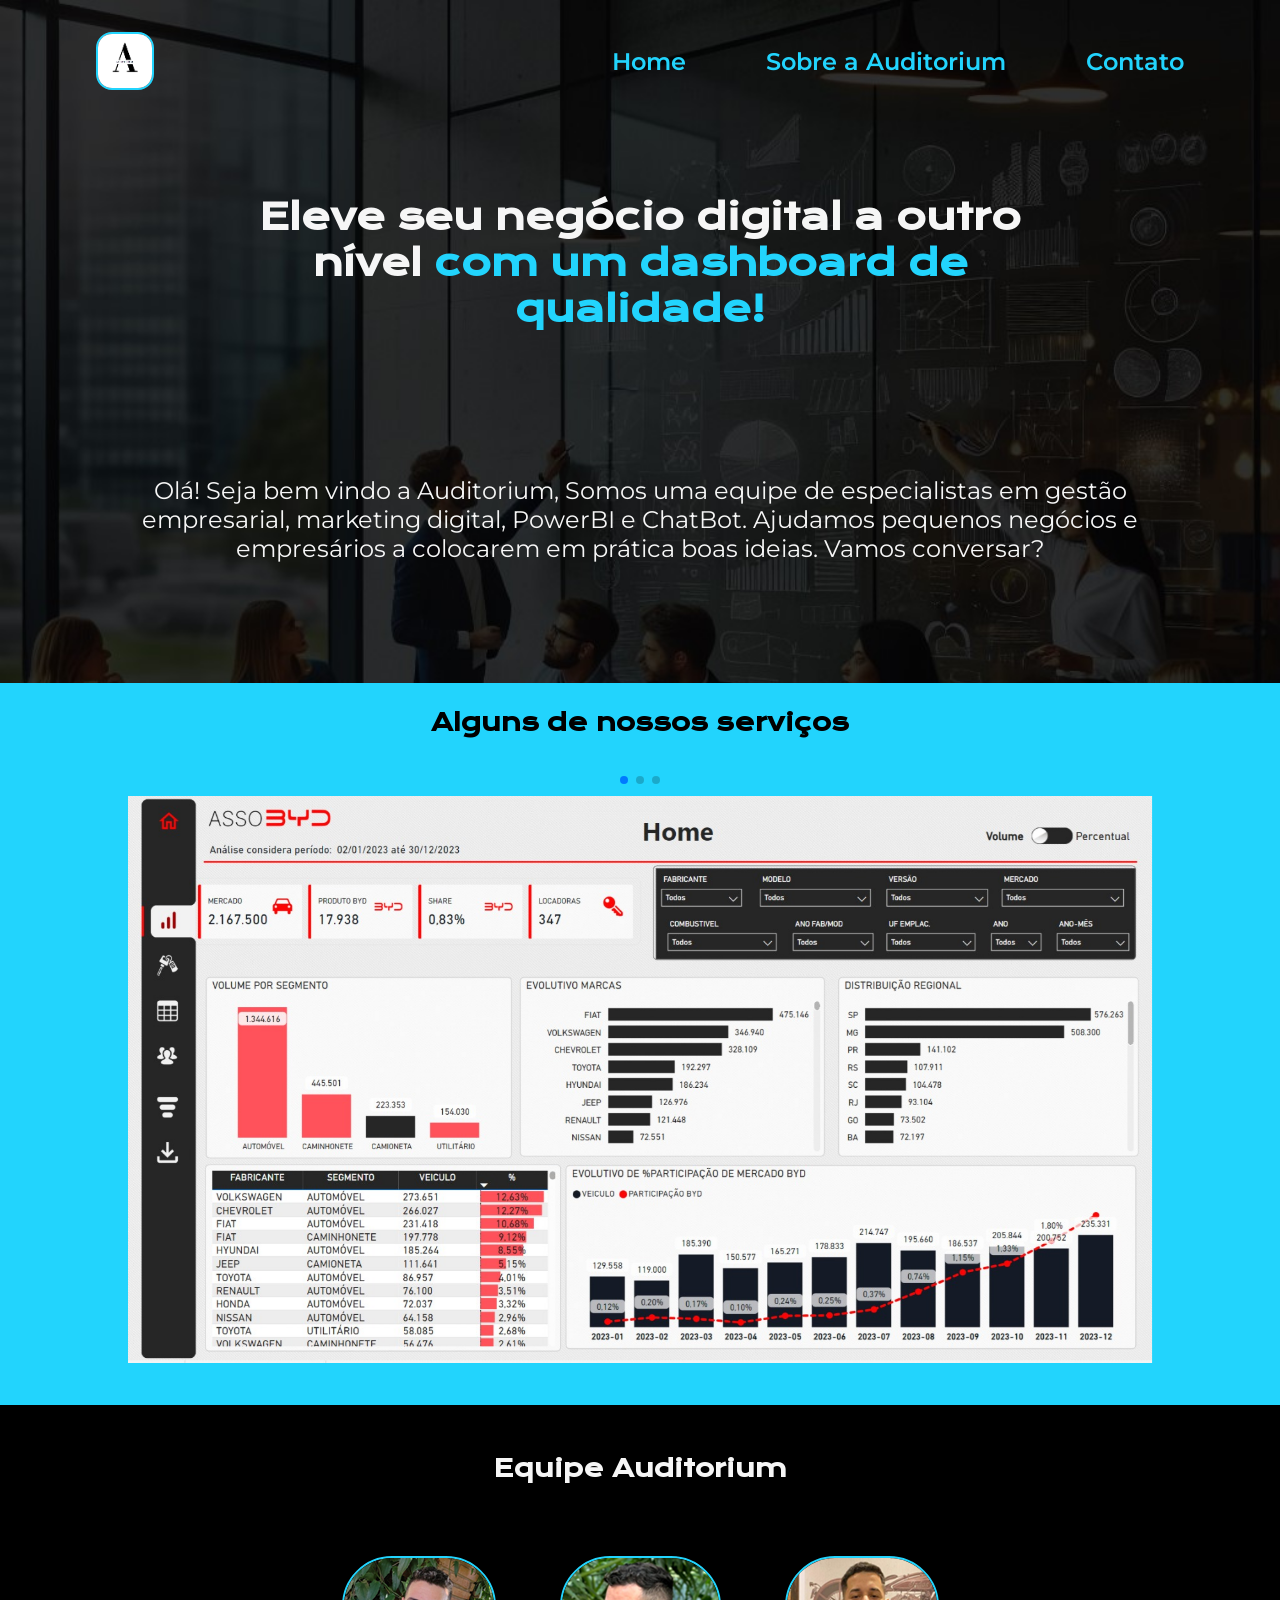
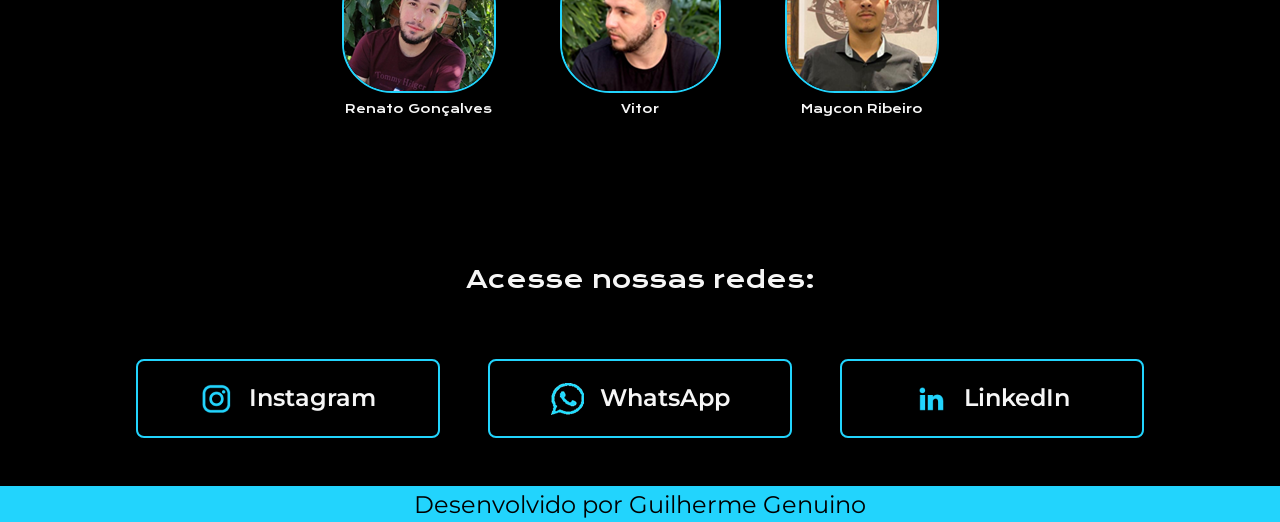
==== index.html @ 53f6d5ea "Add files via upload" ====
<!DOCTYPE html>
<html lang="pt-br">

<head>
    <meta charset="UTF-8">
    <meta name="viewport" content="width=device-width, initial-scale=1.0">
    <title>portfolio</title>
    <link rel="stylesheet" href="https://cdn.jsdelivr.net/npm/swiper@11/swiper-bundle.min.css" />
    <link rel="stylesheet" href="./style/style.css">
    <link rel="stylesheet" href="./style/cabecalho.css">
    <link rel="stylesheet" href="./style/Apresentacao.css">
    <link rel="stylesheet" href="./style/apresentacao__trabalhos.css">
    <link rel="stylesheet" href="./style/parceiros.css">
</head>

<body>
    <section class="apresentacao">
        <header class="cabecalho">
            <img class="logo-auditorium" src="/assets/Logo Auditorium.jpg">
            <nav class="cabecalho__menu">
                <a class="cabecalho__menu__link" href="index.html">Home</a>
                <a class="cabecalho__menu__link" href="#">Sobre a Auditorium</a>
                <a class="cabecalho__menu__link" href="#">Contato</a>
            </nav>
        </header>
        <h1 class="apresentacao__titulo">Eleve seu negócio digital a outro nível <strong class="titulo-destaque"> com um
                dashboard de qualidade!</strong></h1>
        <p class="apresentacao__texto">
            Olá! Seja bem vindo a Auditorium, Somos uma equipe de especialistas em gestão empresarial, marketing
            digital, PowerBI e ChatBot. Ajudamos pequenos
            negócios e empresários a colocarem em prática boas ideias. Vamos conversar?
        </p>
    </section>
    <section class="apresentacao__trabalhos">
        <h2 class="apresentacao__trabalho__titulo">Alguns de nossos serviços</h2>
        <!-- Slider main container -->
        <div class="swiper">
            <!-- If we need pagination -->
            <div class="swiper-pagination"></div>
            <!-- Additional required wrapper -->
            <div class="swiper-wrapper">
                <!-- Slides -->
                <div class="swiper-slide"><img src="assets/Imagem do WhatsApp de 2024-02-13 à(s) 22.20.57_19cfecef.jpg"
                        class="img__demonstracao"></div>
                <div class="swiper-slide"><img src="assets/Imagem do WhatsApp de 2024-02-13 à(s) 22.20.58_855f85e7.jpg"
                        class="img__demonstracao"></div>
                <div class="swiper-slide"><img src="assets/Imagem do WhatsApp de 2024-02-13 à(s) 22.20.58_ad57d8bb.jpg"
                        class="img__demonstracao"></div>
            </div>
        </div>
    </section>
    <section class="parceiros">
        <div class="parceiros__apresentacao">
            <h2 class="parceiros__apresentacao__titulo">Equipe Auditorium</h2>
            <div class="parceiros__apresentacao__fotos">
                <div>
                    <img src="/assets/Renato.png" class="parceiros__apresentacao__fotos__foto" />
                    <p class="parceiros__apresentacao__fotos__descricao-foto">Renato Gonçalves</p>
                </div>
                <div>
                    <img src="/assets/Vitor.png" class="parceiros__apresentacao__fotos__foto" />
                    <p class="parceiros__apresentacao__fotos__descricao-foto">Vitor</p>
                </div>
                <div>
                    <img src="/assets/Maycon Ribeiro.png" class="parceiros__apresentacao__fotos__foto" />
                    <p class="parceiros__apresentacao__fotos__descricao-foto">Maycon Ribeiro</p>
                </div>
            </div>
        </div>
        <div class="parceiros__redes">
            <h2 class="parceiros__redes__titulo">Acesse nossas redes:</h2>
            <div class="parceiros__redes__links">
                <a class="parceiros__redes__links__navegacao" href="https://www.instagram.com/auditoriumcorp/"><img
                        src="./assets/instagram.png">Instagram</a>
                <a class="parceiros__redes__links__navegacao" href="#"><img src="./assets/Whatsapp.png">WhatsApp</a>
                <a class="parceiros__redes__links__navegacao" href="#"><img src="./assets/linkedin.png">LinkedIn</a>
            </div>
        </div>
    </section>
    <footer class="rodape">
        <p>Desenvolvido por Guilherme Genuino</p>
    </footer>

    <script src="https://cdn.jsdelivr.net/npm/swiper@11/swiper-bundle.min.js"></script>
    <script>
        const swiper = new Swiper('.swiper', {
            slidesPerView: 1,
            spaceBetween: 10,
            autoplay: {
                delay: 5000,
            },
            pagination: {
                el: '.swiper-pagination',
            },
        }); 
    </script>
</body>

</html>
---- style/style.css ----
@import url('https://fonts.googleapis.com/css2?family=Krona+One&family=Montserrat:wght@400;600&display=swap');
* {
    margin: 0;
    padding: 0;
}

:root {
    --cor-primaria: #000000;
    --cor-secundaria: #f6f6f6;
    --cor-terciaria: #22d4fd;
    --cor-hover: #272727;
    --fonte-primaria: 'Krona One', sans-seri;
    --fonte-secundaria:  'Montserrat', sans-serif;
}

body {
    box-sizing: border-box;
    background-color: var(--cor-primaria);
    color: var(--cor-secundaria);
}




.rodape {
    padding: .2rem;
    color: var(--cor-primaria);
    background-color: var(--cor-terciaria);
    text-align: center;
    font-family: var(--fonte-secundaria);
    font-size: 1.5rem;
    font-weight: 400;
}

/*@media (max-width: 1200px) {
    .cabecalho {
        padding: 6%;
    }

    .cabecalho__menu {
        justify-content: center;
    }

    .apresentacao {
        flex-direction: column-reverse;
    }
    .apresentacao__conteudo {
        width: auto;
    }

    .imagemMinha {
        width: auto;
    }

}
---- style/cabecalho.css ----
.cabecalho {
    margin: 2em 6em;
    display: flex;
    justify-content: space-between;
    align-items: center;
}

.cabecalho__menu {
    display: flex;
    gap: 80px;
}

.cabecalho__menu__link {
    font-family: var(--fonte-secundaria);
    font-size: 1.5rem;
    font-weight: 600;
    color: var(--cor-terciaria);
    text-decoration: none;
}

.logo-auditorium {
    max-width: 5%;
    max-height: 5%;
    border: 0.125rem solid var(--cor-terciaria);
    border-radius: 1rem;
}
---- style/Apresentacao.css ----
.apresentacao {
    background-image: url("../assets/Background.jpeg");
    background-repeat: no-repeat;
    background-size: cover;
    display: flex;
    flex-direction: column;
    align-items: center;
}

.apresentacao__titulo {
    font-family: var(--fonte-primaria);
    font-size: 2.25rem;
    padding: 2em 7em 4em 7em;
    text-align: center;
}

.titulo-destaque {
    color: var(--cor-terciaria);
}

.apresentacao__texto {
    font-family: var(--fonte-secundaria);
    font-size: 1.5rem;
    padding: 0 5em 5em 5em;
    text-align: center;
}
---- style/apresentacao__trabalhos.css ----
.apresentacao__trabalhos {
    background-color: var(--cor-terciaria);
    color: var(--cor-primaria);
    padding: 0 0 2em 0;
}

.apresentacao__trabalho__titulo {
    font-family: var(--fonte-primaria);
    font-size: 1.5rem;
    padding: 1em 0 1em 0;
    text-align: center;
    font-weight: 700;
}

.img__demonstracao {
    max-width: 80%;
    max-height: 80%;
}

.swiper {
    text-align: center;
}

.swiper-pagination {
    position: initial;
    margin: .5em 0;
}
---- style/parceiros.css ----
.parceiros {
    display: flex;
    justify-content: space-between;
    flex-direction: column;
    align-items: center;
    gap: 32px;
    margin: 3em 0;
}

.parceiros__apresentacao__titulo {
    font-family: var(--fonte-primaria);
    font-size: 1.5rem;
    padding: 0 0 3em 0;
    text-align: center;
    font-weight: 700;
}

.parceiros__apresentacao__fotos {
    display: flex;
}

.parceiros__apresentacao__fotos__foto {
    border: 0.125rem solid var(--cor-terciaria);
    border-radius: 50px;
    margin-right: 2em;
    margin-left: 2em;
}

.parceiros__apresentacao__fotos__descricao-foto {
    text-align: center;
    font-family: var(--fonte-primaria);
    font-size: 12px;
    padding: .3em;

}

/*PARCEIROS REDES*/

.parceiros__redes {
    display: flex;
    flex-direction: column;
    align-items: center;
    gap: 4em;
    margin-top: 7em;
}
.parceiros__redes__titulo {
    font-family: var(--fonte-primaria);
    font-weight: 400;
    font-size: 1.5rem;
}

.parceiros__redes__links {
    display: flex;
    gap: 3em;
}

.parceiros__redes__links__navegacao {
    display: flex;
    justify-content: center;
    border: 2px solid var(--cor-terciaria);
    width: 300px;
    text-align: center;
    border-radius: 8px;
    font-size: 1.5rem;
    padding: 21.5px 0;
    text-decoration: none;
    color: var(--cor-secundaria);
    font-family: var(--fonte-secundaria);
    font-weight: 600;
    gap: 16px;
}

.parceiros__redes__links__navegacao:hover {
    background-color: var(--cor-hover);
}
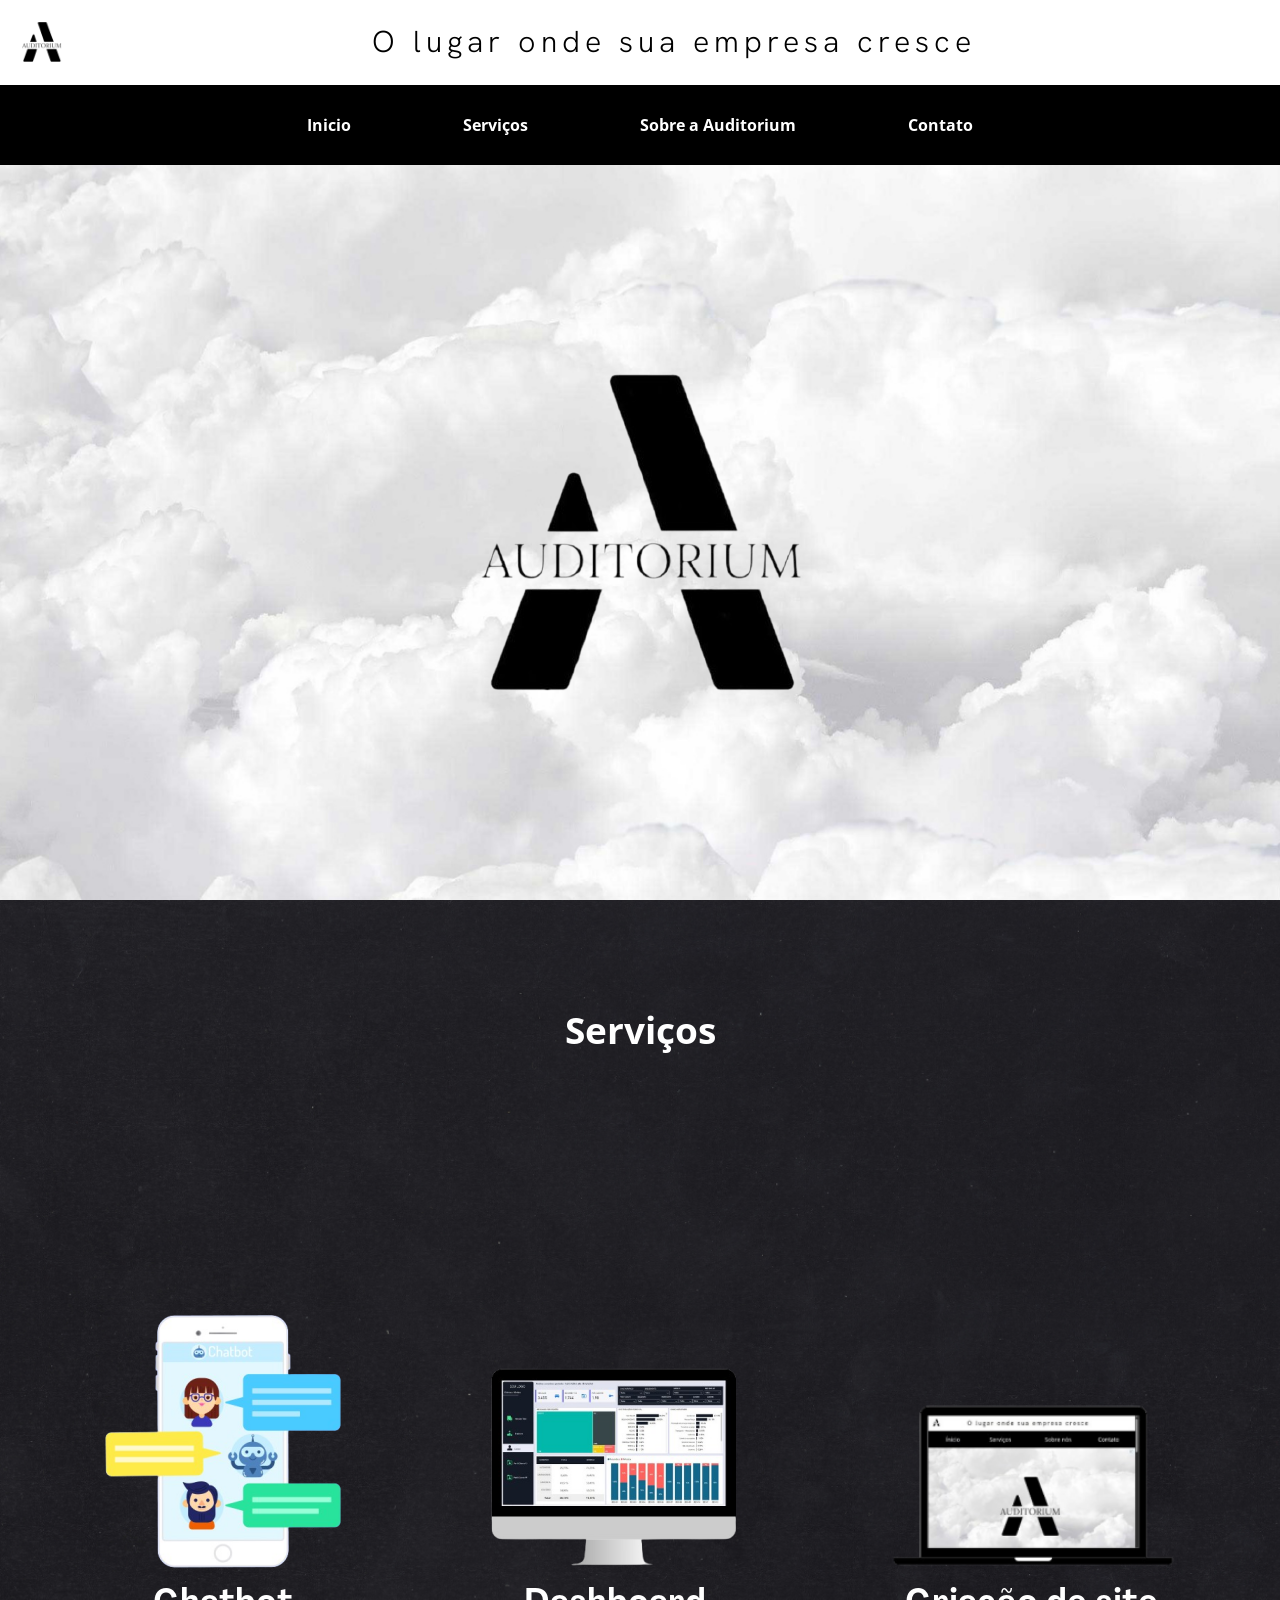
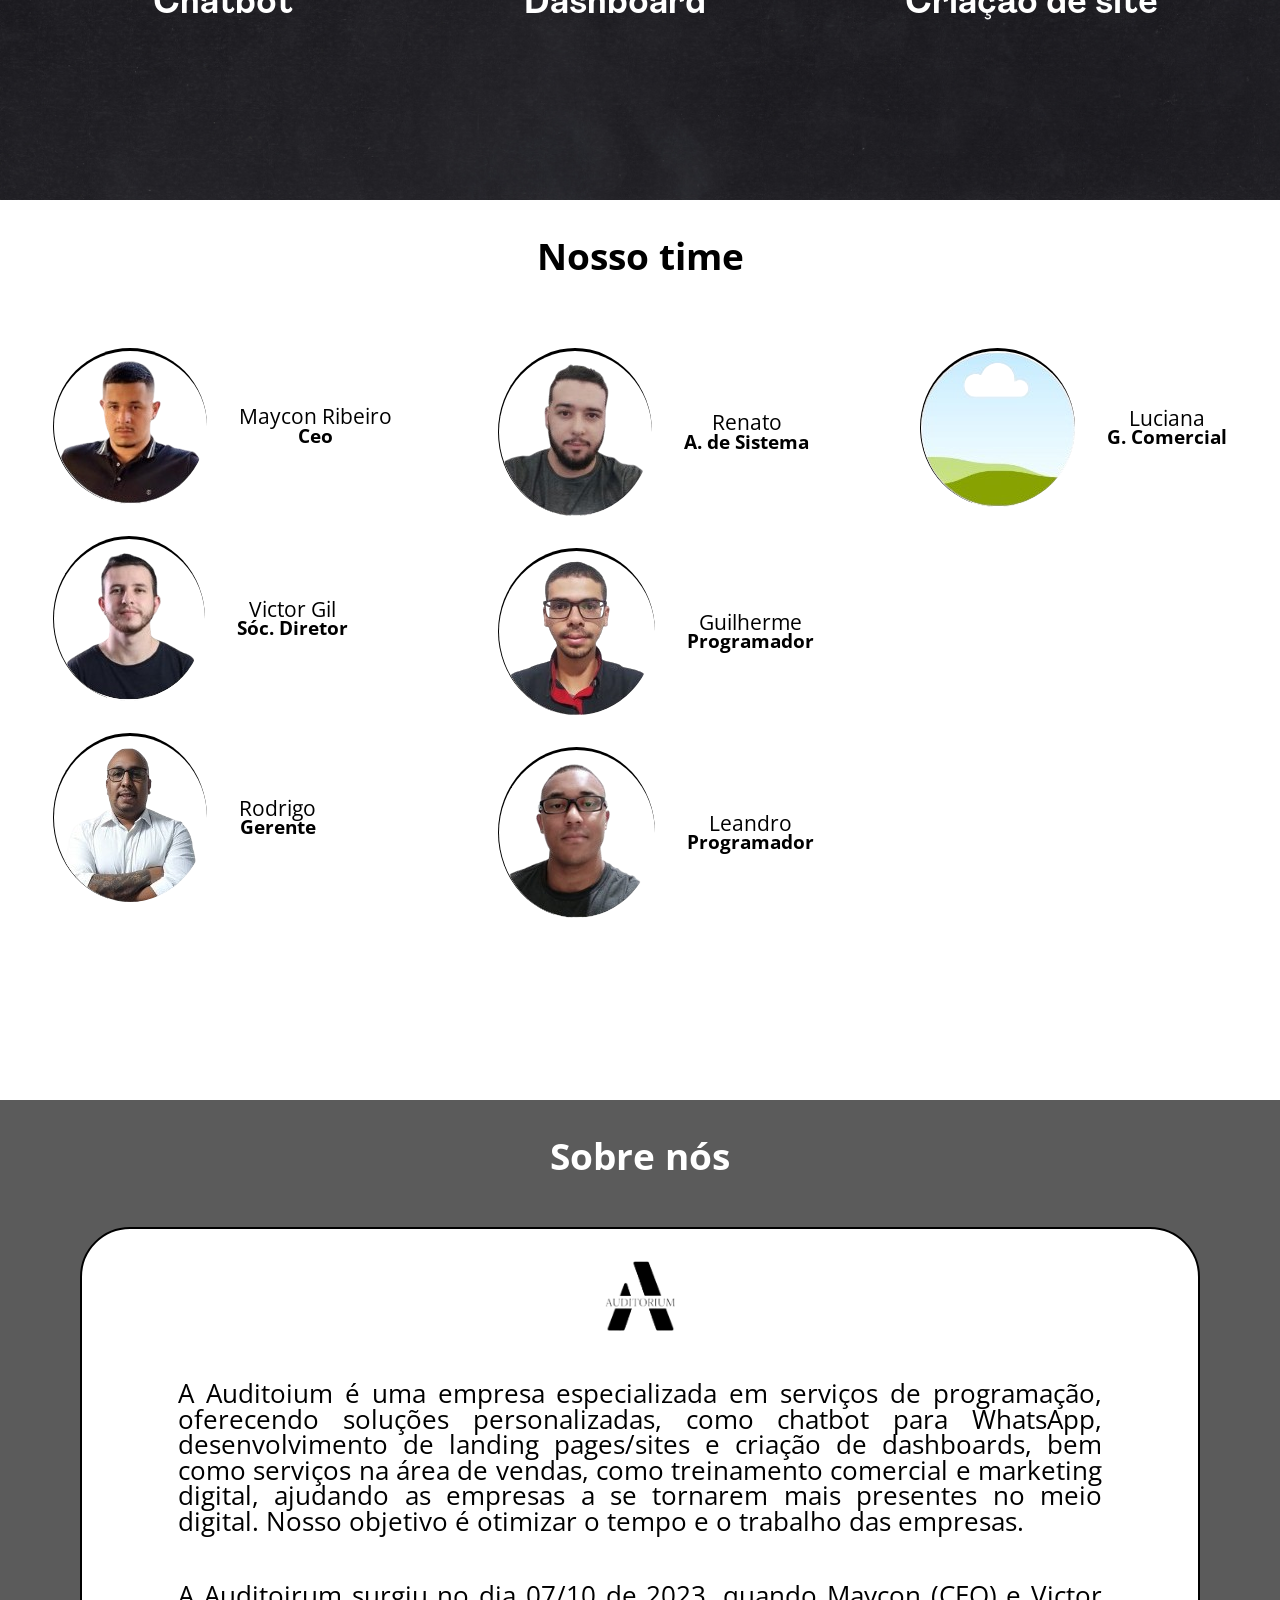
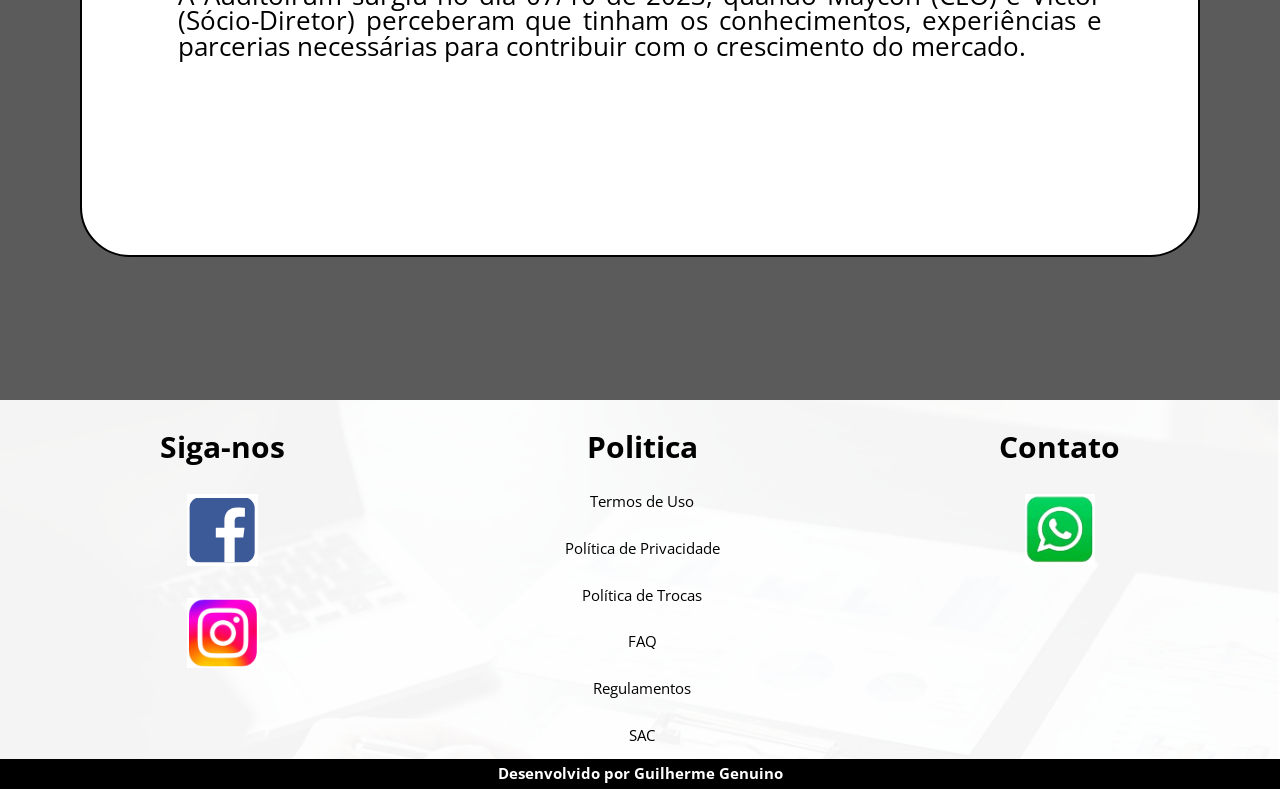
==== commit 8b106733: "Add files via upload" ====
--- a/index.html
+++ b/index.html
@@ -4,96 +4,179 @@
 <head>
     <meta charset="UTF-8">
     <meta name="viewport" content="width=device-width, initial-scale=1.0">
-    <title>portfolio</title>
-    <link rel="stylesheet" href="https://cdn.jsdelivr.net/npm/swiper@11/swiper-bundle.min.css" />
-    <link rel="stylesheet" href="./style/style.css">
-    <link rel="stylesheet" href="./style/cabecalho.css">
-    <link rel="stylesheet" href="./style/Apresentacao.css">
-    <link rel="stylesheet" href="./style/apresentacao__trabalhos.css">
-    <link rel="stylesheet" href="./style/parceiros.css">
+    <title>Auditorium</title>
+    <link rel="preconnect" href="https://fonts.googleapis.com">
+    <link rel="preconnect" href="https://fonts.gstatic.com" crossorigin>
+    <link
+        href="https://fonts.googleapis.com/css2?family=Hanken+Grotesk:ital,wght@0,100..900;1,100..900&family=Open+Sans:ital,wght@0,300..800;1,300..800&display=swap"
+        rel="stylesheet">
+    <link rel="stylesheet" href="./introduction.css">
+    <link rel="stylesheet" href="./cabecalho.css">
+    <link rel="stylesheet" href="./sessao-logo.css">
+    <link rel="stylesheet" href="./servicos.css">
+    <link rel="stylesheet" href="./equipe.css">
+    <link rel="stylesheet" href="./sobre_nos.css">
+    <link rel="stylesheet" href="./footer.css">
+    <link rel="stylesheet" href="./reset.css">
 </head>
 
 <body>
-    <section class="apresentacao">
-        <header class="cabecalho">
-            <img class="logo-auditorium" src="/assets/Logo Auditorium.jpg">
-            <nav class="cabecalho__menu">
-                <a class="cabecalho__menu__link" href="index.html">Home</a>
-                <a class="cabecalho__menu__link" href="#">Sobre a Auditorium</a>
-                <a class="cabecalho__menu__link" href="#">Contato</a>
-            </nav>
-        </header>
-        <h1 class="apresentacao__titulo">Eleve seu negócio digital a outro nível <strong class="titulo-destaque"> com um
-                dashboard de qualidade!</strong></h1>
-        <p class="apresentacao__texto">
-            Olá! Seja bem vindo a Auditorium, Somos uma equipe de especialistas em gestão empresarial, marketing
-            digital, PowerBI e ChatBot. Ajudamos pequenos
-            negócios e empresários a colocarem em prática boas ideias. Vamos conversar?
-        </p>
+    <section class="introduction">
+        <img src="img/Logo.png" alt="Logo-Auditorium" class="Logo-introduction">
+        <div class="titulo-introduction__div">
+            <h1 class="titulo-introduction">O lugar onde sua empresa cresce</h1>
+        </div>
     </section>
-    <section class="apresentacao__trabalhos">
-        <h2 class="apresentacao__trabalho__titulo">Alguns de nossos serviços</h2>
-        <!-- Slider main container -->
-        <div class="swiper">
-            <!-- If we need pagination -->
-            <div class="swiper-pagination"></div>
-            <!-- Additional required wrapper -->
-            <div class="swiper-wrapper">
-                <!-- Slides -->
-                <div class="swiper-slide"><img src="assets/Imagem do WhatsApp de 2024-02-13 à(s) 22.20.57_19cfecef.jpg"
-                        class="img__demonstracao"></div>
-                <div class="swiper-slide"><img src="assets/Imagem do WhatsApp de 2024-02-13 à(s) 22.20.58_855f85e7.jpg"
-                        class="img__demonstracao"></div>
-                <div class="swiper-slide"><img src="assets/Imagem do WhatsApp de 2024-02-13 à(s) 22.20.58_ad57d8bb.jpg"
-                        class="img__demonstracao"></div>
+    <header class="cabecalho">
+        <nav class="cabecalho__menu">
+            <a class="cabecalho__menu__link" href="#">Inicio</a>
+            <a class="cabecalho__menu__link" href="#servicos">Serviços</a>
+            <a class="cabecalho__menu__link" href="#sobre_nos">Sobre a Auditorium</a>
+            <a class="cabecalho__menu__link" href="#contato">Contato</a>
+        </nav>
+    </header>
+    <section class="sessao-logo" id="abertura">
+        <img src="img/Logo PNG.png" alt="Logo Auditorium abertura" class="logo-abertura">
+    </section>
+    <section class="servicos" id="servicos">
+        <h2 class="titulo-servicos">Serviços</h2>
+        <div class="servicos-opcoes">
+            <div class="servicos-opcoes__chatbot ajust-items">
+                <img src="img/Icone-chatbot.png" alt="icone chatbot" class="icone-chatbot">
+                <h3 class="nome-items-servicos">Chatbot</h3>
+            </div>
+            <div class="servicos-opcoes__dashboard ajust-items">
+                <img src="img/icone-dashboard.png" alt="icone dashboard" class="icone-dashboard">
+                <h3 class="nome-items-servicos">Dashboard</h3>
+            </div>
+            <div class="servicos-opcoes__site ajust-items">
+                <img src="img/icone-site.png" alt="icone site" class="icone-site">
+                <h3 class="nome-items-servicos">Criação de site</h3>
             </div>
         </div>
     </section>
-    <section class="parceiros">
-        <div class="parceiros__apresentacao">
-            <h2 class="parceiros__apresentacao__titulo">Equipe Auditorium</h2>
-            <div class="parceiros__apresentacao__fotos">
-                <div>
-                    <img src="/assets/Renato.png" class="parceiros__apresentacao__fotos__foto" />
-                    <p class="parceiros__apresentacao__fotos__descricao-foto">Renato Gonçalves</p>
+    <section class="equipe" id="equipe">
+        <h2 class="titulo-equipe">Nosso time</h2>
+        <div class="box-equipe">
+            <div class="box-membros_categoria">
+                <div class="box-membros_equipe">
+                    <img src="img/Equipe/Maycon Ribeiro.png" alt="membro de equipe Maycon Ribeiro"
+                        class="imagem-membro">
+                    <div class="box_textos-apresentacao_membros">
+                        <h4 class="nome_membros">Maycon Ribeiro</h4>
+                        <p class="funcao_membros">Ceo</p>
+                    </div>
                 </div>
-                <div>
-                    <img src="/assets/Vitor.png" class="parceiros__apresentacao__fotos__foto" />
-                    <p class="parceiros__apresentacao__fotos__descricao-foto">Vitor</p>
+                <div class="box-membros_equipe">
+                    <img src="img/Equipe/Victor.png" alt="membro de equipe Victor" class="imagem-membro">
+                    <div class="box_textos-apresentacao_membros">
+                        <h4 class="nome_membros">Victor Gil</h4>
+                        <p class="funcao_membros">Sóc. Diretor</p>
+                    </div>
                 </div>
-                <div>
-                    <img src="/assets/Maycon Ribeiro.png" class="parceiros__apresentacao__fotos__foto" />
-                    <p class="parceiros__apresentacao__fotos__descricao-foto">Maycon Ribeiro</p>
+                <div class="box-membros_equipe">
+                    <img src="img/Equipe/Rodrigo.png" alt="membro de equipe Rodrigo" class="imagem-membro">
+                    <div class="box_textos-apresentacao_membros">
+                        <h4 class="nome_membros">Rodrigo</h4>
+                        <p class="funcao_membros">Gerente</p>
+                    </div>
+                </div>
+            </div>
+            <div class="box-membros_categoria">
+                <div class="box-membros_equipe">
+                    <img src="img/Equipe/Renato.png" alt="membro de equipe Renato" class="imagem-membro">
+                    <div class="box_textos-apresentacao_membros">
+                        <h4 class="nome_membros">Renato</h4>
+                        <p class="funcao_membros">A. de Sistema</p>
+                    </div>
+                </div>
+                <div class="box-membros_equipe">
+                    <img src="img/Equipe/Guilherme.png" alt="membro de equipe Guilherme" class="imagem-membro">
+                    <div class="box_textos-apresentacao_membros">
+                        <h4 class="nome_membros">Guilherme</h4>
+                        <p class="funcao_membros">Programador</p>
+                    </div>
+                </div>
+                <div class="box-membros_equipe">
+                    <img src="img/Equipe/Leandro.png" alt="membro de equipe Leandro" class="imagem-membro">
+                    <div class="box_textos-apresentacao_membros">
+                        <h4 class="nome_membros">Leandro</h4>
+                        <p class="funcao_membros">Programador</p>
+                    </div>
+                </div>
+            </div>
+            <div class="box-membros_categoria">
+                <div class="box-membros_equipe">
+                    <img src="img/Equipe/Luciana.png" alt="membro de equipe Luciana" class="imagem-membro">
+                    <div class="box_textos-apresentacao_membros">
+                        <h4 class="nome_membros">Luciana</h4>
+                        <p class="funcao_membros">G. Comercial</p>
+                    </div>
                 </div>
             </div>
         </div>
-        <div class="parceiros__redes">
-            <h2 class="parceiros__redes__titulo">Acesse nossas redes:</h2>
-            <div class="parceiros__redes__links">
-                <a class="parceiros__redes__links__navegacao" href="https://www.instagram.com/auditoriumcorp/"><img
-                        src="./assets/instagram.png">Instagram</a>
-                <a class="parceiros__redes__links__navegacao" href="#"><img src="./assets/Whatsapp.png">WhatsApp</a>
-                <a class="parceiros__redes__links__navegacao" href="#"><img src="./assets/linkedin.png">LinkedIn</a>
+    </section>
+
+    <section class="sobre_nos" id="sobre_nos">
+        <h2 class="titulo-sobre_nos">Sobre nós</h2>
+        <div class="apresentacao">
+            <img src="img/Logo PNG.png" alt="logo auditorium" class="logo-apresentacao">
+            <div class="textos_da_apresentacao">
+                <p class="texto_apresentacao">A Auditoium é uma empresa especializada em serviços de programação,
+                    oferecendo soluções personalizadas, como chatbot para WhatsApp, desenvolvimento de landing
+                    pages/sites e criação de dashboards, bem como serviços na área de vendas, como treinamento comercial
+                    e marketing digital, ajudando as empresas a se tornarem mais presentes no meio digital. Nosso
+                    objetivo é otimizar o tempo e o trabalho das empresas.</p><br><br><br>
+                <p class="texto_apresentacao">A Auditoirum surgiu no dia 07/10 de 2023, quando Maycon (CEO) e Victor
+                    (Sócio-Diretor) perceberam que tinham os conhecimentos, experiências e parcerias necessárias para
+                    contribuir com o crescimento do mercado.</p>
             </div>
         </div>
     </section>
-    <footer class="rodape">
-        <p>Desenvolvido por Guilherme Genuino</p>
-    </footer>
+    <section class="footer" id="footer">
+        <div class="footer-siga_nos">
+            <h3 class="footer-titulos">Siga-nos</h3>
+            <img src="img/icone-facebook.png" alt="Siga nos no facebook">
+            <img src="img/icone-instagram.png" alt="Siga nos no Instagram">
+        </div>
+        <div class="footer-politica">
+            <h3 class="footer-titulos">Politica</h3>
+            <a href="#" class="footer-opcoes">Termos de Uso</a>
+            <a href="#" class="footer-opcoes">Política de Privacidade</a>
+            <a href="#" class="footer-opcoes">Política de Trocas</a>
+            <a href="#" class="footer-opcoes">FAQ</a>
+            <a href="#" class="footer-opcoes">Regulamentos</a>
+            <a href="#" class="footer-opcoes">SAC</a>
+        </div>
+        <div class="footer-contato">
+            <h3 class="footer-titulos">Contato</h3>
+            <img src="img/icone-whatsapp.png">
+        </div>
+    </section>
+    <section class="Desenvolvido">
+        <h3 class="texto-desenvolvido">Desenvolvido por Guilherme Genuino</h3>
+    </section>
+</body>
+<script>
+    // Função para rolar suavemente até a seção alvo
+    function scrollToSection(targetId) {
+        const targetSection = document.querySelector(targetId);
+        if (targetSection) {
+            window.scrollTo({
+                top: targetSection.offsetTop,
+                behavior: 'smooth'
+            });
+        }
+    }
 
-    <script src="https://cdn.jsdelivr.net/npm/swiper@11/swiper-bundle.min.js"></script>
-    <script>
-        const swiper = new Swiper('.swiper', {
-            slidesPerView: 1,
-            spaceBetween: 10,
-            autoplay: {
-                delay: 5000,
-            },
-            pagination: {
-                el: '.swiper-pagination',
-            },
-        }); 
-    </script>
-</body>
+    // Adiciona um evento de clique a todos os links de navegação
+    document.querySelectorAll('nav a').forEach(link => {
+        link.addEventListener('click', function (event) {
+            event.preventDefault(); // Evita o comportamento padrão do link
+            const targetId = this.getAttribute('href'); // Obtém o ID da seção alvo
+            scrollToSection(targetId); // Rola até a seção alvo
+        });
+    });
+</script>
 
 </html>
--- a/introduction.css
+++ b/introduction.css
@@ -0,0 +1,23 @@
+.introduction {
+    padding: 0.5em;
+    display: flex;
+    align-items: center;
+}
+
+.Logo-introduction {
+    height: 40px;
+    width: 40px;
+    margin: 0.9em;
+}
+
+.titulo-introduction {
+    text-align: center;
+    font-family: "Hanken Grotesk", sans-serif;
+    font-size: 30.3px;
+    font-weight: 300;
+    letter-spacing: 5px;
+}
+
+.titulo-introduction__div {
+    width: 100%;
+}
--- a/cabecalho.css
+++ b/cabecalho.css
@@ -0,0 +1,17 @@
+.cabecalho {
+    background-color: black;
+    padding: 2em 4em 2em 4em;
+    font-family: "Open Sans", sans-serif;
+}
+
+.cabecalho__menu {
+    display: flex;
+    color: white;
+    gap: 7em;
+    font-weight: 700;
+    justify-content: center;
+}
+
+.cabecalho__menu__link:hover {
+    color: #dbdadc;
+}
--- a/sessao-logo.css
+++ b/sessao-logo.css
@@ -0,0 +1,9 @@
+.sessao-logo {
+    background-image: url('img/background-abertura.png');
+    background-repeat: no-repeat;
+    background-size: cover;
+    display: flex;
+    align-items: center;
+    justify-content: center;
+    height: calc(100vh - 164.8PX)
+}
--- a/servicos.css
+++ b/servicos.css
@@ -0,0 +1,48 @@
+@font-face {
+    font-family: Agrandir;
+    src: url('./Agrandir-fonte/Agrandir-TextBold.otf') format('truetype');
+}
+
+.servicos {
+    background-image: url('img/background-servicos.png');
+    background-image: url('img/background-servicos-black.png');
+    background-repeat: no-repeat;
+    background-size: cover;
+    height: 100vh;
+    display: flex;
+    flex-direction: column;
+    justify-content: space-between;
+}
+
+.titulo-servicos {
+    color: white;
+    padding: 3em 0 2em 0;
+    text-align: center;
+    font-family: "Open Sans", sans-serif;
+    font-weight: 700;
+    font-size: 37px;
+}
+
+.servicos-opcoes {
+    margin: 0em 2em 10em 2em;
+    display: flex;
+    justify-content: space-around;
+}
+
+.nome-items-servicos {
+    font-family: Agrandir, sans-serif;
+    font-size: 35.6px;
+    color: white;
+    text-align: center;
+    margin: 0.5em;
+}
+
+.ajust-items {
+    display: flex;
+    justify-content: flex-end;
+    flex-direction: column;
+}
+
+
+@media screen and (min-width: 1728px) {
+}
--- a/equipe.css
+++ b/equipe.css
@@ -0,0 +1,50 @@
+.equipe {
+    font-family: "Open Sans", sans-serif;
+    padding-bottom: 5em;
+    height: 100vh;
+}
+
+.titulo-equipe {
+    color: black;
+    padding: 1em 0 2em 0;
+    text-align: center;
+    font-weight: 700;
+    font-size: 37px;
+}
+
+.box-equipe {
+    display: flex;
+    justify-content: space-around;
+}
+
+.box-membros_equipe {
+    display: flex;
+    align-items: center;
+    gap: 2em;
+    text-align: center;
+}
+
+.nome_membros {
+    font-size: 20.8px;
+}
+
+.funcao_membros {
+    font-size: 19.1px;
+    font-weight: bold;
+    text-align: center;
+}
+
+.imagem-membro {
+    border-radius: 100%;
+    border-bottom: 0 solid white;
+    border-right: 0 solid white;
+    border-top: 0.2rem solid black;
+    border-left: 0.1rem solid black;
+
+}
+
+.box-membros_categoria {
+    display: flex;
+    flex-direction: column;
+    gap: 2em;
+}
--- a/sobre_nos.css
+++ b/sobre_nos.css
@@ -0,0 +1,41 @@
+.sobre_nos {
+    background-color: #5B5B5B;
+    display: flex;
+    flex-direction: column;
+    align-items: center;
+    text-align: center;
+    font-family: "Open Sans", sans-serif;
+    height: 100vh;
+}
+
+.titulo-sobre_nos {
+    color: white;
+    padding: 1em 0 1em 0;
+    text-align: center;
+    font-weight: 700;
+    font-size: 37px;
+}
+
+.apresentacao {
+    margin: 1em 5em 4em 5em;
+    padding: 2em 2em 2em 2em;
+    background-color: white;
+    border: 2px solid black;
+    border-radius: 50px;
+    height: 70vh;
+}
+
+.logo-apresentacao {
+    height: 70px;
+    width: 70px;
+}
+
+.texto_apresentacao {
+    font-weight: 400;
+    font-size: 25.6px;
+    text-align: justify;
+}
+
+.textos_da_apresentacao {
+margin: 3em 4em 5em 4em;
+}
--- a/footer.css
+++ b/footer.css
@@ -0,0 +1,39 @@
+.footer {
+    display: flex;
+    font-family: "Open Sans", sans-serif;
+    padding: 2em 10em 1em 10em;
+    justify-content: space-between;
+    background-image: url('img/background-servicos.png');
+    background-repeat: no-repeat;
+    background-size: cover;
+}
+
+.footer-siga_nos, .footer-politica,  .footer-contato {
+    gap: 2em;
+    display: flex;
+    flex-direction: column;
+    text-align: center;
+    align-items: center;
+}
+
+.footer-titulos {
+    font-size: 30px;
+    font-weight: 700;
+}
+
+.footer-opcoes {
+    font-size: 14.8px;
+}
+.footer-opcoes:hover {
+    color: #777777;
+}
+
+.Desenvolvido {
+    color: white;
+    background-color: black;
+    text-align: center;
+    font-family: "Open Sans", sans-serif;
+    font-size: 15px;
+    font-weight: 700;
+    padding: 0.5em;
+}
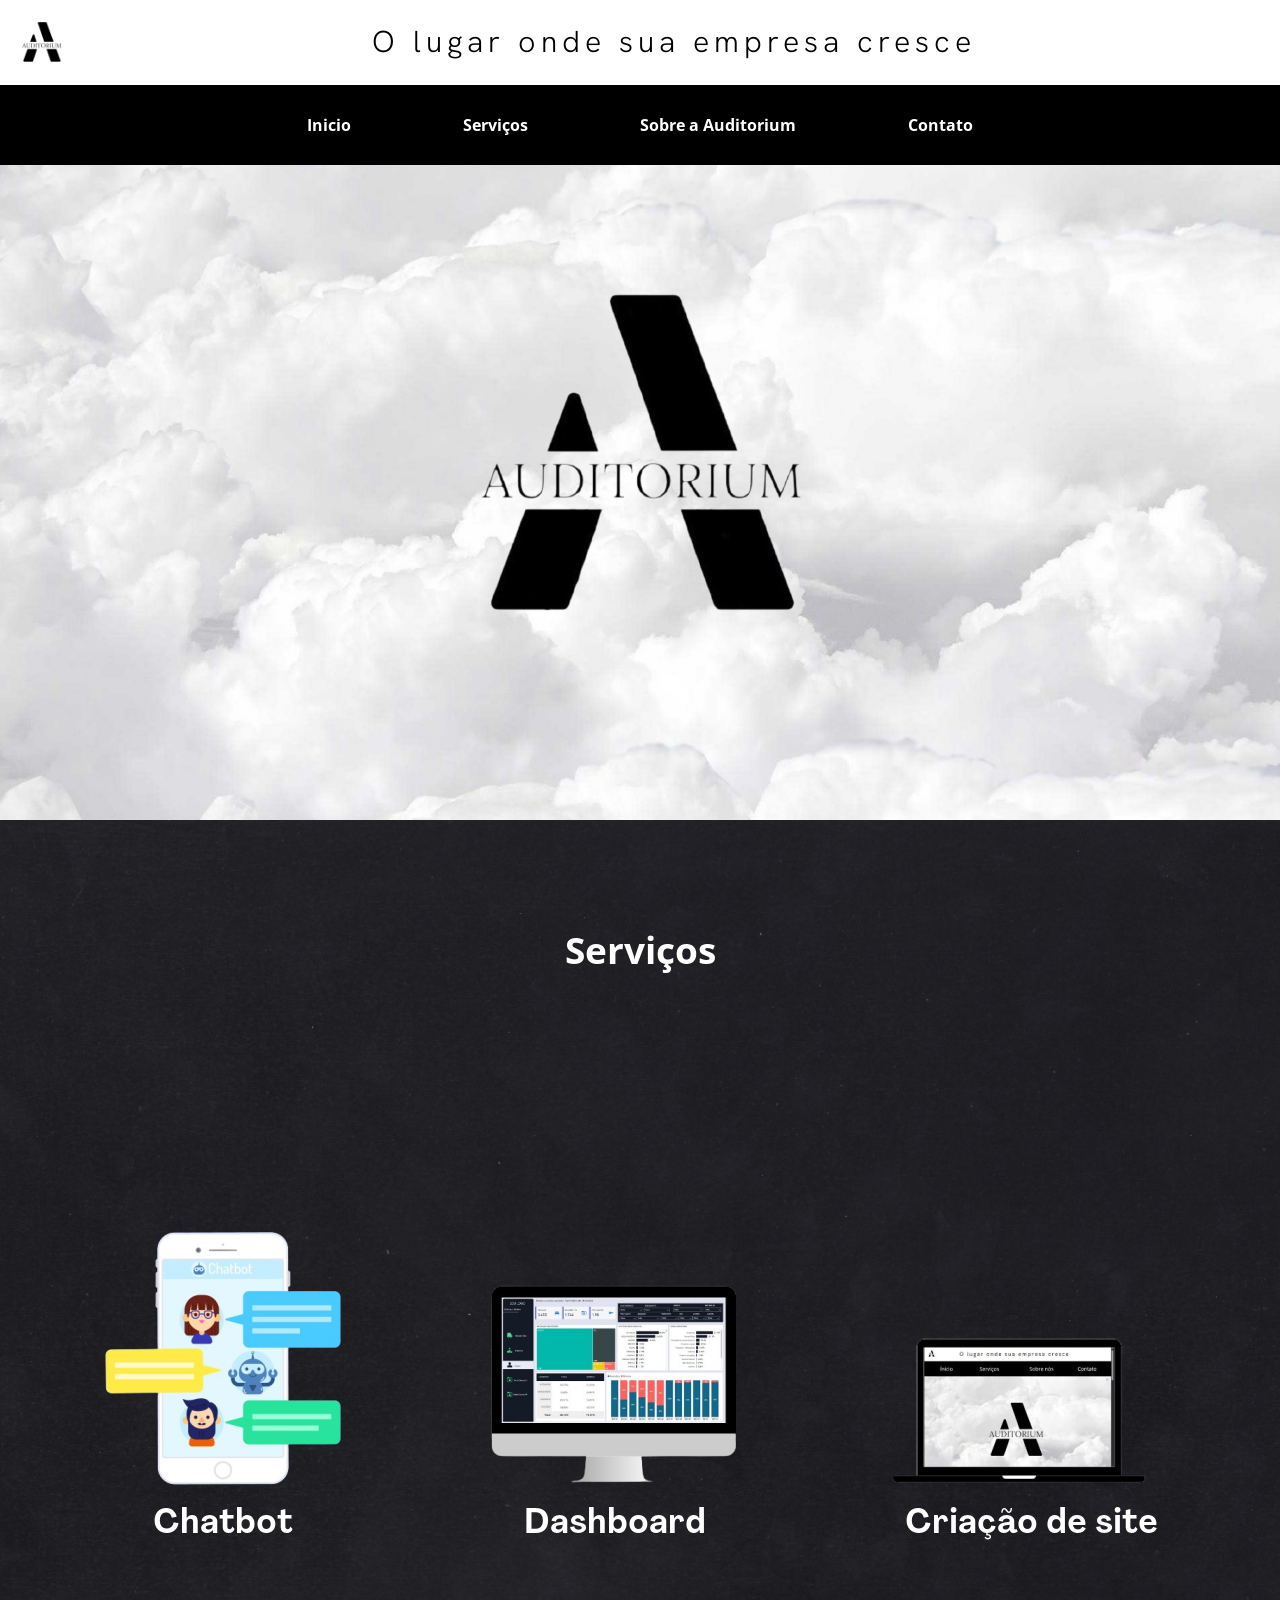
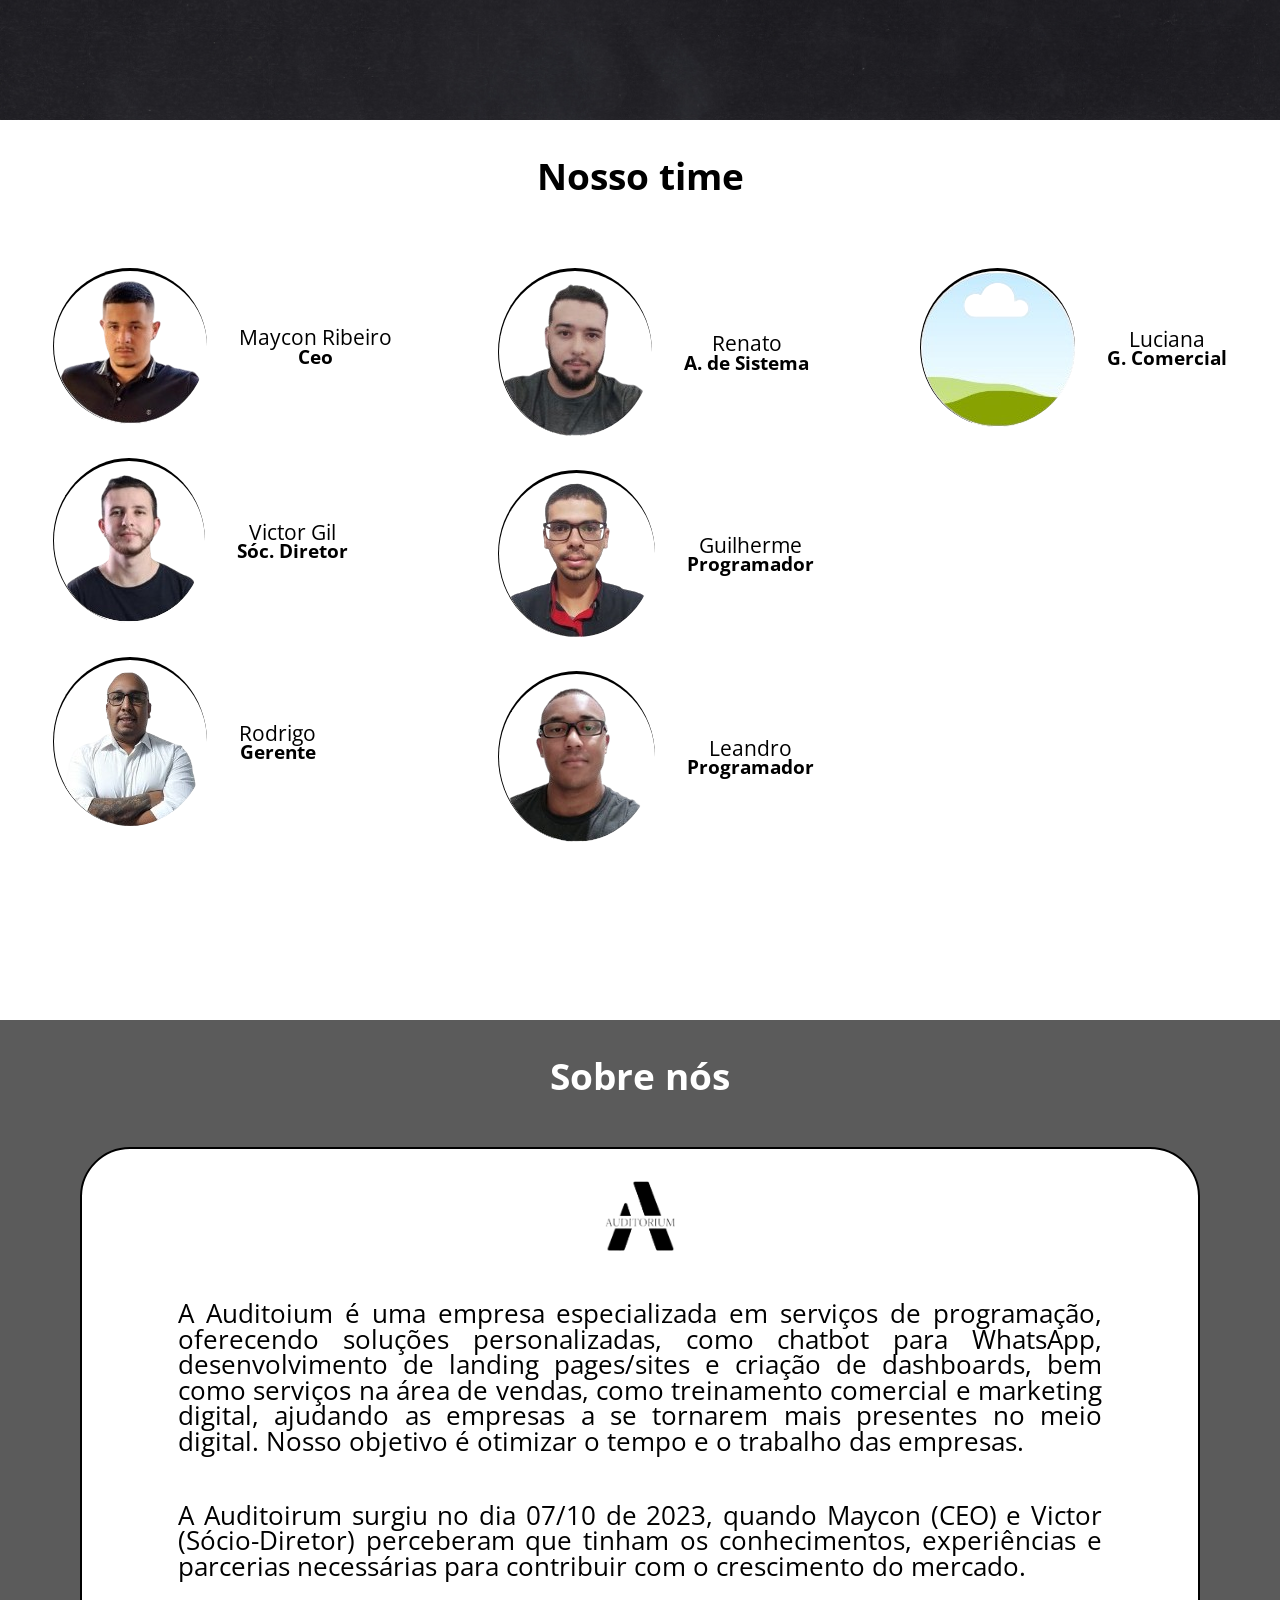
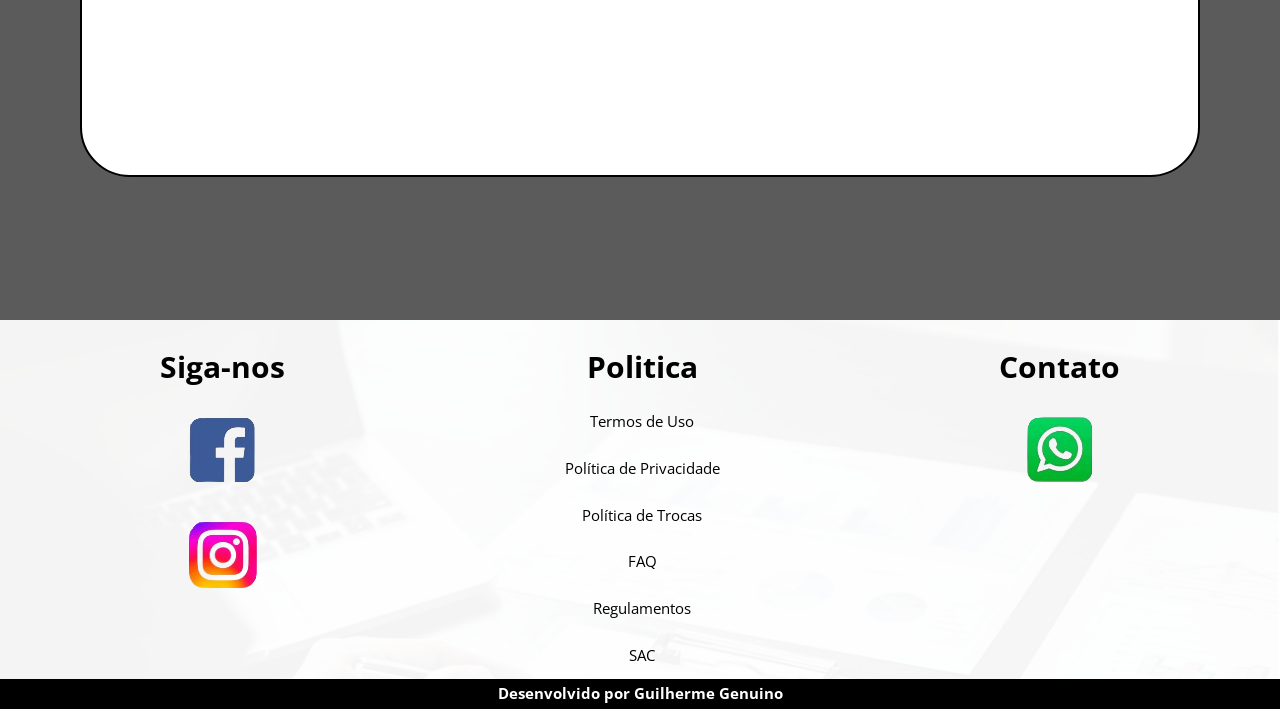
==== commit 749164fe: "Versão final 1.0" ====
--- a/index.html
+++ b/index.html
@@ -21,18 +21,18 @@
 </head>
 
 <body>
-    <section class="introduction">
+    <section class="introduction" id="introduction">
         <img src="img/Logo.png" alt="Logo-Auditorium" class="Logo-introduction">
         <div class="titulo-introduction__div">
             <h1 class="titulo-introduction">O lugar onde sua empresa cresce</h1>
         </div>
     </section>
-    <header class="cabecalho">
+    <header class="cabecalho" id="cabecalho">
         <nav class="cabecalho__menu">
-            <a class="cabecalho__menu__link" href="#">Inicio</a>
+            <a class="cabecalho__menu__link" href="#introduction">Inicio</a>
             <a class="cabecalho__menu__link" href="#servicos">Serviços</a>
             <a class="cabecalho__menu__link" href="#sobre_nos">Sobre a Auditorium</a>
-            <a class="cabecalho__menu__link" href="#contato">Contato</a>
+            <a class="cabecalho__menu__link" href="#footer">Contato</a>
         </nav>
     </header>
     <section class="sessao-logo" id="abertura">
@@ -42,15 +42,24 @@
         <h2 class="titulo-servicos">Serviços</h2>
         <div class="servicos-opcoes">
             <div class="servicos-opcoes__chatbot ajust-items">
-                <img src="img/Icone-chatbot.png" alt="icone chatbot" class="icone-chatbot">
+                <picture>
+                    <source srcset="img/servicos/servicos-520px/Icone-chatbot.png" media="(max-width: 520px)">
+                    <img src="img/servicos/Icone-chatbot.png" alt="icone chatbot">
+                </picture>
                 <h3 class="nome-items-servicos">Chatbot</h3>
             </div>
             <div class="servicos-opcoes__dashboard ajust-items">
-                <img src="img/icone-dashboard.png" alt="icone dashboard" class="icone-dashboard">
+                <picture>
+                    <source srcset="img/servicos/servicos-520px/icone-dashboard.png" media="(max-width: 520px)">
+                    <img src="img/servicos/icone-dashboard.png" alt="icone dashboard" class="icone-dashboard">
+                </picture>
                 <h3 class="nome-items-servicos">Dashboard</h3>
             </div>
             <div class="servicos-opcoes__site ajust-items">
-                <img src="img/icone-site.png" alt="icone site" class="icone-site">
+                <picture>
+                    <source srcset="img/servicos/servicos-520px/icone-site.png" media="(max-width: 520px)">
+                    <img src="img/servicos/icone-site.png" alt="icone site" class="icone-site">
+                </picture>
                 <h3 class="nome-items-servicos">Criação de site</h3>
             </div>
         </div>
@@ -60,22 +69,31 @@
         <div class="box-equipe">
             <div class="box-membros_categoria">
                 <div class="box-membros_equipe">
-                    <img src="img/Equipe/Maycon Ribeiro.png" alt="membro de equipe Maycon Ribeiro"
-                        class="imagem-membro">
+                    <picture>
+                        <source srcset="img/Equipe/equipe-520px/MayconRibeiro.png" media="(max-width: 520px)">
+                        <img src="img/Equipe/Maycon Ribeiro.png" alt="membro de equipe Maycon Ribeiro"
+                            class="imagem-membro">
+                    </picture>
                     <div class="box_textos-apresentacao_membros">
                         <h4 class="nome_membros">Maycon Ribeiro</h4>
                         <p class="funcao_membros">Ceo</p>
                     </div>
                 </div>
                 <div class="box-membros_equipe">
-                    <img src="img/Equipe/Victor.png" alt="membro de equipe Victor" class="imagem-membro">
+                    <picture>
+                        <source srcset="img/Equipe/equipe-520px/Victor.png" media="(max-width: 520px)">
+                        <img src="img/Equipe/Victor.png" alt="membro de equipe Victor" class="imagem-membro">
+                    </picture>
                     <div class="box_textos-apresentacao_membros">
                         <h4 class="nome_membros">Victor Gil</h4>
                         <p class="funcao_membros">Sóc. Diretor</p>
                     </div>
                 </div>
                 <div class="box-membros_equipe">
-                    <img src="img/Equipe/Rodrigo.png" alt="membro de equipe Rodrigo" class="imagem-membro">
+                    <picture>
+                        <source srcset="img/Equipe/equipe-520px/Rodrigo.png" media="(max-width: 520px)">
+                        <img src="img/Equipe/Rodrigo.png" alt="membro de equipe Rodrigo" class="imagem-membro">
+                    </picture>
                     <div class="box_textos-apresentacao_membros">
                         <h4 class="nome_membros">Rodrigo</h4>
                         <p class="funcao_membros">Gerente</p>
@@ -84,21 +102,30 @@
             </div>
             <div class="box-membros_categoria">
                 <div class="box-membros_equipe">
-                    <img src="img/Equipe/Renato.png" alt="membro de equipe Renato" class="imagem-membro">
+                    <picture>
+                        <source srcset="img/Equipe/equipe-520px/Renato.png" media="(max-width: 520px)">
+                        <img src="img/Equipe/Renato.png" alt="membro de equipe Renato" class="imagem-membro">
+                    </picture>
                     <div class="box_textos-apresentacao_membros">
                         <h4 class="nome_membros">Renato</h4>
                         <p class="funcao_membros">A. de Sistema</p>
                     </div>
                 </div>
                 <div class="box-membros_equipe">
-                    <img src="img/Equipe/Guilherme.png" alt="membro de equipe Guilherme" class="imagem-membro">
+                    <picture>
+                        <source srcset="img/Equipe/equipe-520px/Guilherme.png" media="(max-width: 520px)">
+                        <img src="img/Equipe/Guilherme.png" alt="membro de equipe Guilherme" class="imagem-membro">
+                    </picture>
                     <div class="box_textos-apresentacao_membros">
                         <h4 class="nome_membros">Guilherme</h4>
                         <p class="funcao_membros">Programador</p>
                     </div>
                 </div>
                 <div class="box-membros_equipe">
-                    <img src="img/Equipe/Leandro.png" alt="membro de equipe Leandro" class="imagem-membro">
+                    <picture>
+                        <source srcset="img/Equipe/equipe-520px/Leandro.png" media="(max-width: 520px)">
+                        <img src="img/Equipe/Leandro.png" alt="membro de equipe Leandro" class="imagem-membro">
+                    </picture>
                     <div class="box_textos-apresentacao_membros">
                         <h4 class="nome_membros">Leandro</h4>
                         <p class="funcao_membros">Programador</p>
@@ -107,7 +134,10 @@
             </div>
             <div class="box-membros_categoria">
                 <div class="box-membros_equipe">
-                    <img src="img/Equipe/Luciana.png" alt="membro de equipe Luciana" class="imagem-membro">
+                    <picture>
+                        <source srcset="img/Equipe/equipe-520px/Luciana.png" media="(max-width: 520px)">
+                        <img src="img/Equipe/Luciana.png" alt="membro de equipe Luciana" class="imagem-membro">
+                    </picture>
                     <div class="box_textos-apresentacao_membros">
                         <h4 class="nome_membros">Luciana</h4>
                         <p class="funcao_membros">G. Comercial</p>
@@ -136,8 +166,18 @@
     <section class="footer" id="footer">
         <div class="footer-siga_nos">
             <h3 class="footer-titulos">Siga-nos</h3>
-            <img src="img/icone-facebook.png" alt="Siga nos no facebook">
-            <img src="img/icone-instagram.png" alt="Siga nos no Instagram">
+            <a href="#">
+                <picture>
+                    <source srcset="img/footer/icone-520px/icone-facebook.png" media="(max-width: 520px)">
+                    <img src="img/footer/icone-facebook.png" alt="Siga nos no facebook">
+                </picture>
+            </a>
+            <a href="https://www.instagram.com/auditoriumcorp/">
+                <picture>
+                    <source srcset="img/footer/icone-520px/icone-instagram.png" media="(max-width: 520px)">
+                    <img src="img/footer/icone-instagram.png" alt="Siga nos no Instagram">
+                </picture>
+            </a>
         </div>
         <div class="footer-politica">
             <h3 class="footer-titulos">Politica</h3>
@@ -150,12 +190,18 @@
         </div>
         <div class="footer-contato">
             <h3 class="footer-titulos">Contato</h3>
-            <img src="img/icone-whatsapp.png">
+            <a href="#">
+                <picture>
+                    <source srcset="img/footer/icone-520px/icone-whatsapp.png" media="(max-width: 520px)">
+                    <img src="img/footer/icone-whatsapp.png">
+                </picture>
+            </a>
         </div>
     </section>
     <section class="Desenvolvido">
         <h3 class="texto-desenvolvido">Desenvolvido por Guilherme Genuino</h3>
     </section>
+    <script src="js.js"></script>
 </body>
 <script>
     // Função para rolar suavemente até a seção alvo
--- a/introduction.css
+++ b/introduction.css
@@ -2,6 +2,7 @@
     padding: 0.5em;
     display: flex;
     align-items: center;
+    position: static;
 }
 
 .Logo-introduction {
@@ -20,4 +21,18 @@
 
 .titulo-introduction__div {
     width: 100%;
+}
+
+@media screen and (max-width: 520px) {
+    .titulo-introduction {
+        font-family: "Hanken Grotesk", sans-serif;
+        font-size: 20px;
+        font-weight: 300;
+        letter-spacing: 1px;
+    }
+    .Logo-introduction {
+        height: 20px;
+        width: 20px;
+        margin: 0.4em;
+    }
 }
--- a/cabecalho.css
+++ b/cabecalho.css
@@ -2,6 +2,7 @@
     background-color: black;
     padding: 2em 4em 2em 4em;
     font-family: "Open Sans", sans-serif;
+    width: 100vw;
 }
 
 .cabecalho__menu {
@@ -14,4 +15,16 @@
 
 .cabecalho__menu__link:hover {
     color: #dbdadc;
+}
+
+@media screen and (max-width: 520px) {
+    .cabecalho {
+        padding: 0.5em 1em 0.5em 1em;
+        font-size: 12px;
+    }
+    .cabecalho__menu {
+        gap: 2em;
+        font-weight: 400;
+        align-items: center;
+    }
 }
--- a/sessao-logo.css
+++ b/sessao-logo.css
@@ -6,4 +6,10 @@
     align-items: center;
     justify-content: center;
     height: calc(100vh - 164.8PX)
+}
+
+@media screen and (max-width: 520px) {
+    .sessao-logo {
+        height: calc(100vh - 72px)
+    }
 }
--- a/servicos.css
+++ b/servicos.css
@@ -44,5 +44,31 @@
 }
 
 
-@media screen and (min-width: 1728px) {
+@media screen and (max-width: 520px) {
+    .servicos-opcoes {
+        height: 80vh;
+        margin: 1em;
+        justify-content: space-around;
+        flex-direction: column;
+    }
+
+    .servico {
+        height: auto;
+    }
+
+    .titulo-servicos {
+        color: white;
+        padding: 1em 0 1em 0;
+        text-align: center;
+        font-family: "Open Sans", sans-serif;
+        font-weight: 700;
+        font-size: 30px;
+    }
+
+    .ajust-items {
+        align-items: center;
+    }
+    .nome-items-servicos {
+        font-size: 25px;
+    }
 }
--- a/equipe.css
+++ b/equipe.css
@@ -48,3 +48,38 @@
     flex-direction: column;
     gap: 2em;
 }
+
+@media screen and (max-width: 520px) {
+    .titulo-equipe {
+        padding: 0.5em 0 1em 0;
+        text-align: center;
+        font-weight: 700;
+        font-size: 30px;
+    }
+
+    .box-equipe {
+        flex-direction: column;
+        height: 80vh;
+    }
+
+    .box-membros_equipe {
+        flex-direction: column;
+    }
+
+    .box-membros_categoria {
+        display: flex;
+        align-items: center;
+        justify-content: space-around;
+        flex-direction: row;
+        gap: 2em;
+    }
+
+    .funcao_membros {
+        font-size: 12px;
+    }
+
+    .nome_membros {
+        font-size: 14px;
+    }
+
+}
--- a/sobre_nos.css
+++ b/sobre_nos.css
@@ -38,4 +38,29 @@
 
 .textos_da_apresentacao {
 margin: 3em 4em 5em 4em;
+}
+
+@media screen and (max-width: 520px) {
+
+    .titulo-sobre_nos {
+        padding: 2em 0 0.5em 0;
+        font-size: 30px;
+    }
+    .apresentacao {
+        display: flex;
+        flex-direction: column;
+        align-items: center;
+        margin: 0.5em;
+        padding: 1em;
+        gap: 2em;
+    }
+    .texto_apresentacao {
+        font-weight: 400;
+        font-size: 16px;
+        text-align: justify;
+    }
+    .textos_da_apresentacao {
+        margin: auto;
+        padding-bottom: 5em;
+        }
 }
--- a/footer.css
+++ b/footer.css
@@ -36,4 +36,30 @@
     font-size: 15px;
     font-weight: 700;
     padding: 0.5em;
+}
+
+@media screen and (max-width: 520px) {
+    .footer-titulos {
+        font-size: 20px;
+        font-weight: 700;
+    }
+
+    .footer-opcoes {
+        font-size: 12px;
+    }
+
+    .footer {
+        padding: 1em 1em 1em 1em;
+    }
+
+    .footer-siga_nos, .footer-politica,  .footer-contato {
+        gap: 1em;
+    }
+    .Desenvolvido {
+        color: white;
+        background-color: #777777;
+        font-size: 10px;
+        font-weight: 400;
+        padding: 0.3em;
+    }
 }
